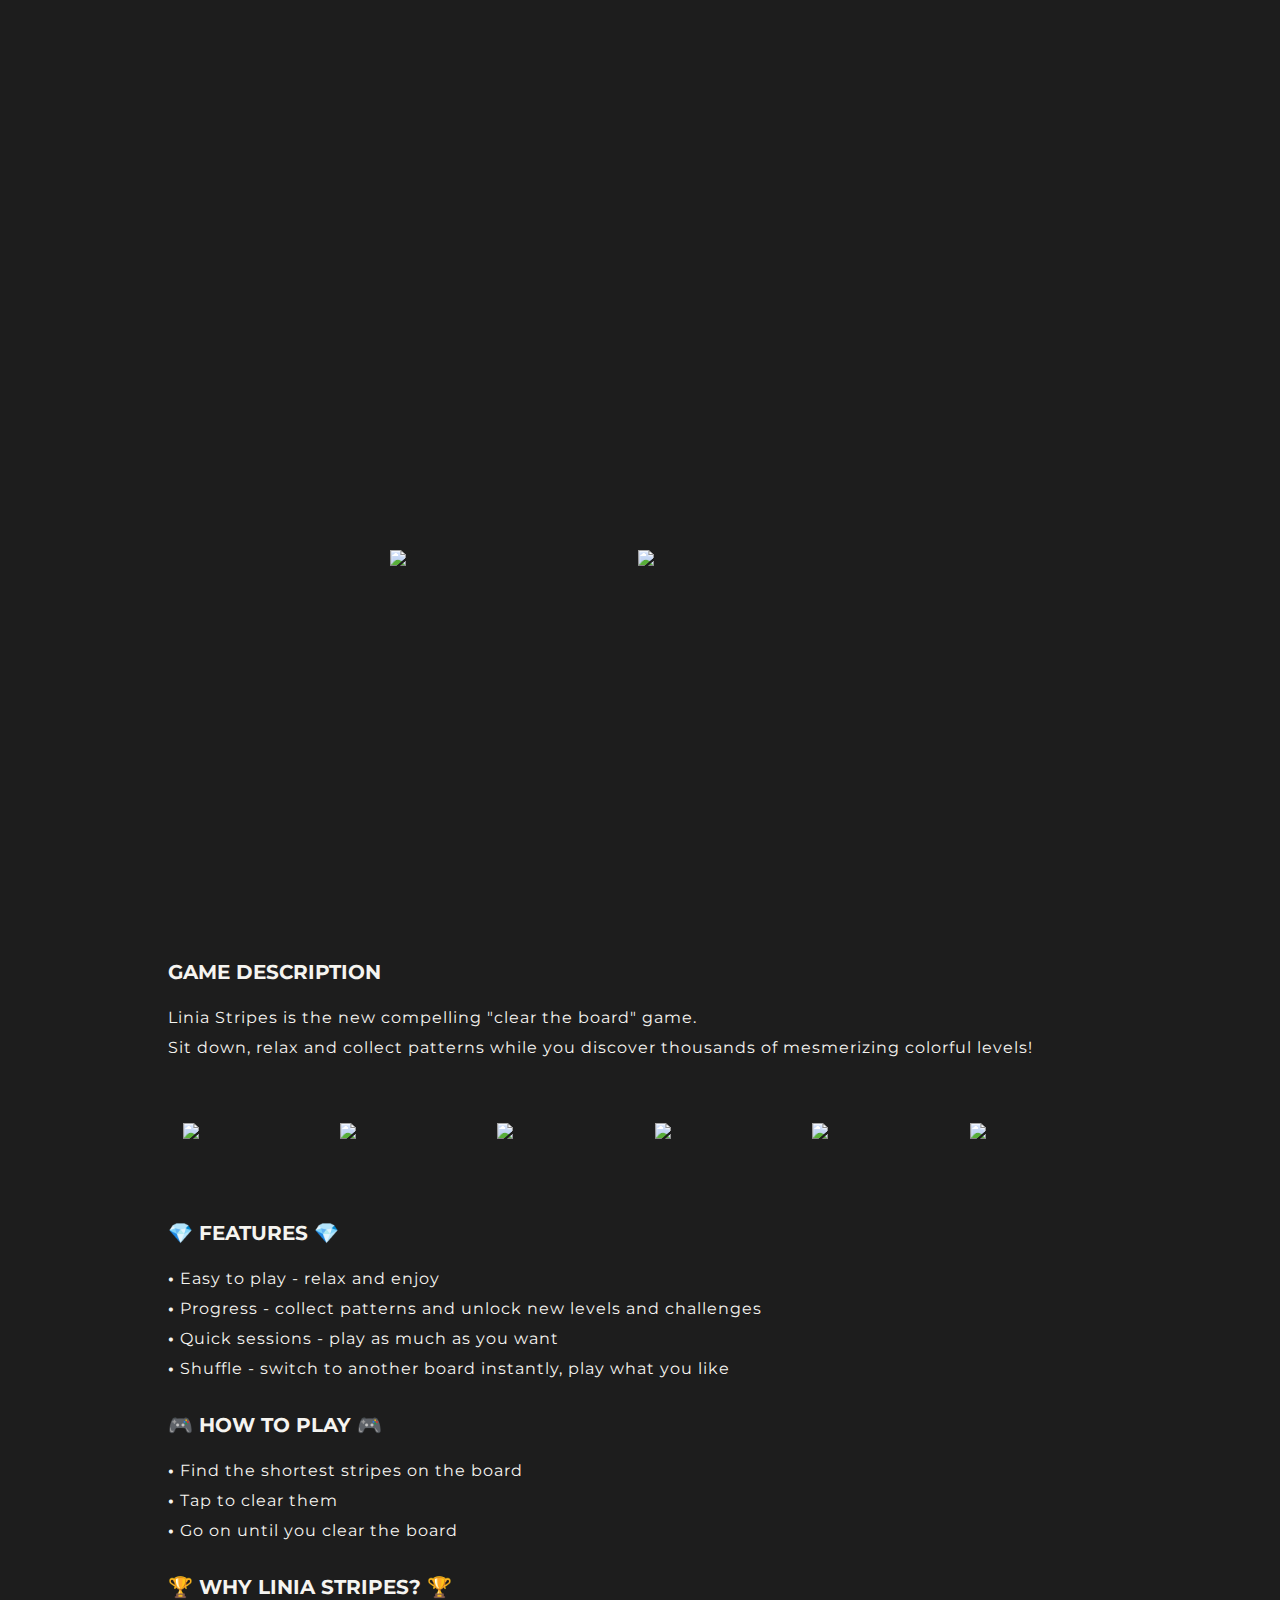
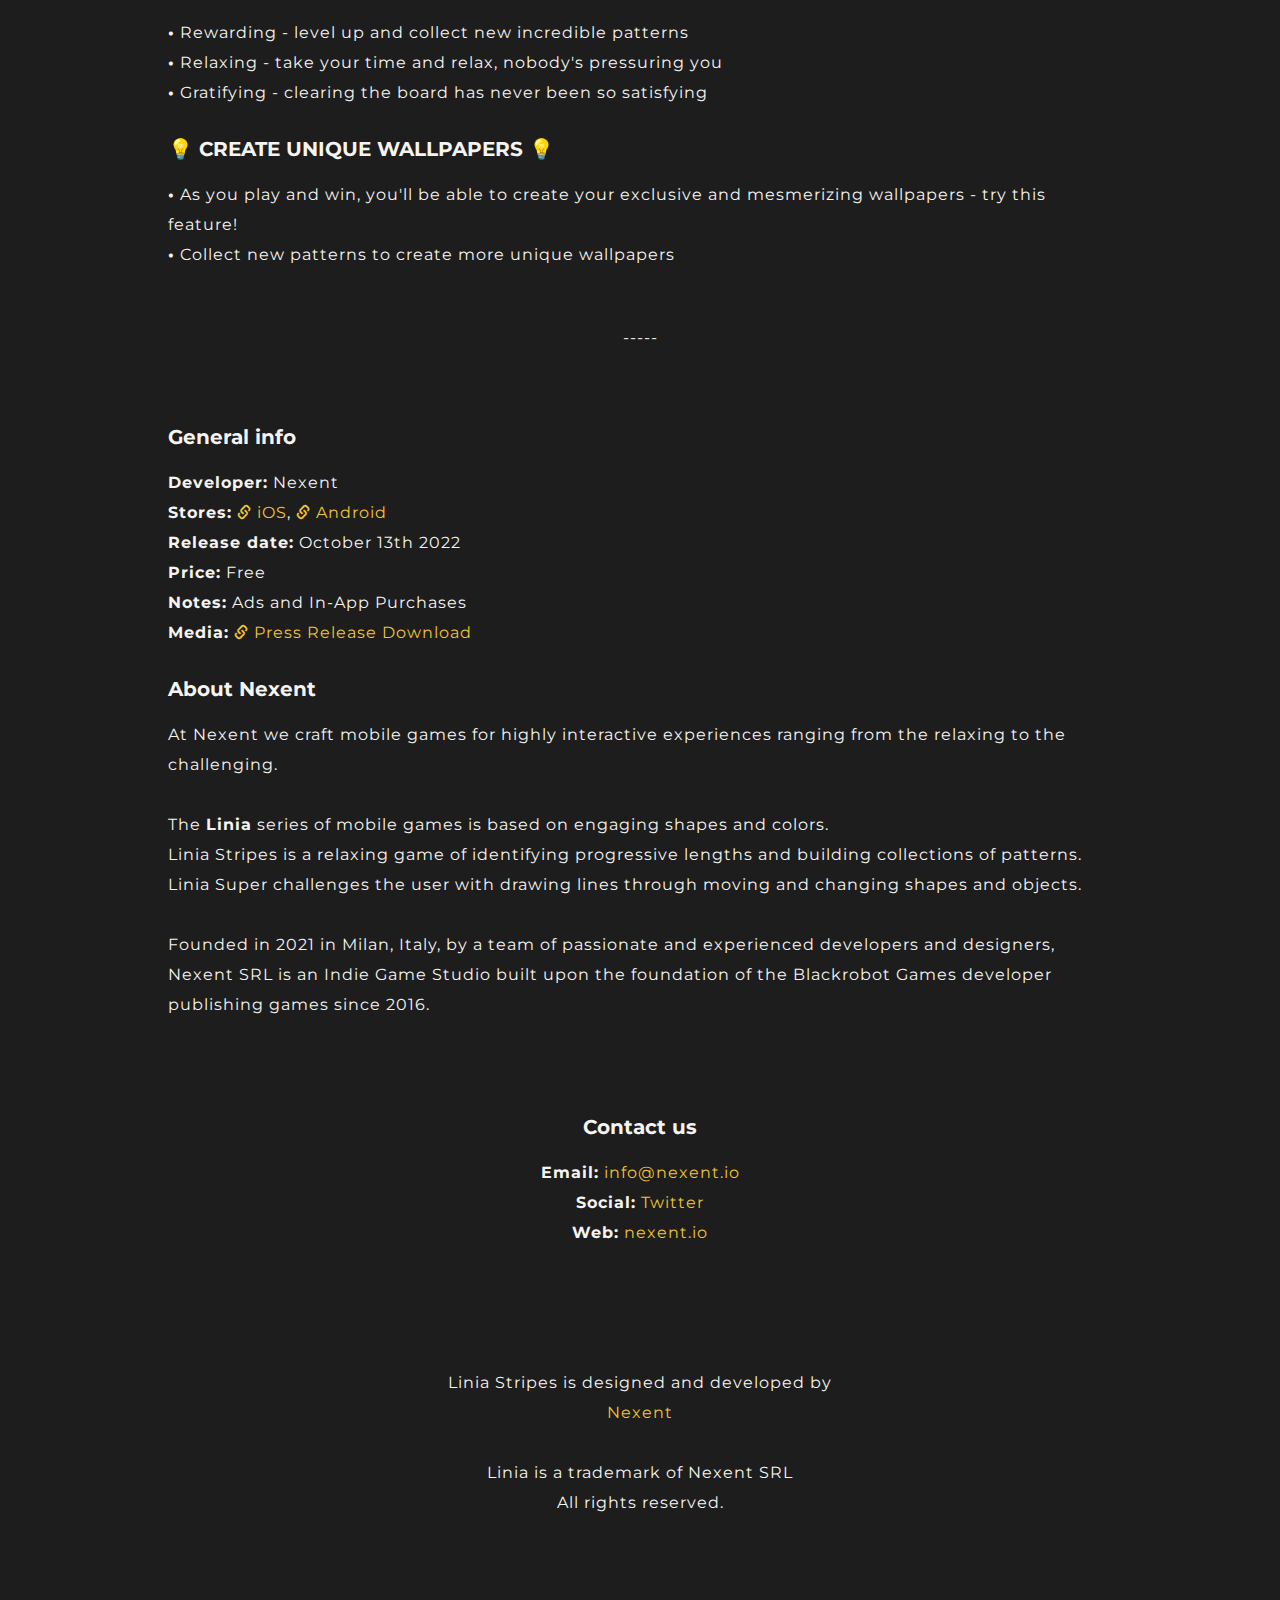
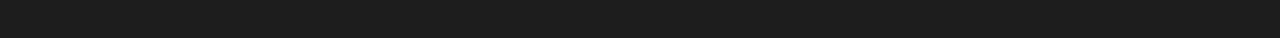
==== liniastripes/index.html @ 4c8d444a "fix: enable games sites as html pages." ====
<!DOCTYPE html>
<html lang="en">

<head>

  <!-- Google tag (gtag.js) -->
  <script async src="https://www.googletagmanager.com/gtag/js?id=G-9ZR0FLS32Y"></script>
  <script>
    window.dataLayer = window.dataLayer || [];
    function gtag() { dataLayer.push(arguments); }
    gtag('js', new Date());

    gtag('config', 'G-9ZR0FLS32Y');
  </script>

  <meta charset="utf-8">
  <meta http-equiv="X-UA-Compatible" content="IE=edge">
  <meta name="viewport" content="width=device-width, initial-scale=1, maximum-scale=1, user-scalable=no">
  <title>Linia Stripes</title>
  <link href="css/bootstrap.min.css" rel="stylesheet">
  <link href="css/style.css" rel="stylesheet">
  <link rel="preconnect" href="https://fonts.googleapis.com">
  <link rel="preconnect" href="https://fonts.gstatic.com" crossorigin>
  <link href="https://fonts.googleapis.com/css2?family=Montserrat:wght@400;700&display=swap" rel="stylesheet">
  <link rel="apple-touch-icon" sizes="180x180" href="favicon/apple-touch-icon.png">
  <link rel="icon" type="image/png" sizes="32x32" href="favicon/favicon-32x32.png">
  <link rel="icon" type="image/png" sizes="16x16" href="favicon/favicon-16x16.png">
  <link rel="manifest" href="favicon/site.webmanifest">
  <link rel="mask-icon" href="favicon/safari-pinned-tab.svg" color="#282828">
  <meta name="msapplication-TileColor" content="#da532c">
  <meta name="theme-color" content="#ffffff">
  <style type="text/css">
    .k strong {
      font-weight: normal !important;
    }
  </style>
  <!-- HTML5 Shim and Respond.js IE8 support of HTML5 elements and media queries -->
  <!-- WARNING: Respond.js doesn't work if you view the page via file:// -->
  <!--[if lt IE 9]>
      <script src="https://oss.maxcdn.com/html5shiv/3.7.2/html5shiv.min.js"></script>
      <script src="https://oss.maxcdn.com/respond/1.4.2/respond.min.js"></script>
    <![endif]-->
</head>

<body>
  <div class="container-fluid parallax">
    <div class="row intro">
      <div class="container">
        <div class="ir" id="icon"></div>
        <h1 id="h1" top="0" class="ir">
          Linia Stripes
        </h1>

        <div style="margin:0 auto;" class="stores">

          <div style="width:500px; margin:0 auto;">
            <a class="ir appstore" target="_blank" href="https://apps.apple.com/app/id1637430004" id="ios-button">
              <img class="img-responsive" src="https://nexentwebsites.s3.amazonaws.com/liniastripes/ios@2x.png" />
            </a>

            <a class="ir googleplay" target="_blank"
              href="https://play.google.com/store/apps/details?id=com.blackrobotgamesdev.stripes" id="android-button">
              <img class="img-responsive" src="https://nexentwebsites.s3.amazonaws.com/liniastripes/android@2x.png" />
            </a>
          </div>

          <div class="clearfix"></div>

          <div style="margin-top:30px;">
            <iframe
              src="https://store.steampowered.com/widget/2370330/?t=Linia%20Stripes%20can%20be%20played%20on%20PC!%0AGet%20Linia%20Stripes%20on%20Steam.%20%20"
              frameborder="0" width="646" height="190"></iframe>
          </div>

        </div>

        <div class="clearfix"></div>
        <div style="margin-top: 50px;"></div>
        <div class="row">
          <div class="detail col-md-10 col-md-offset-1 k" style="text-align: left;">

            <h2 style="text-align: left;margin-top:60px">GAME DESCRIPTION</h2>
            <p style="text-align: left;">
              Linia Stripes is the new compelling "clear the board" game.<br>
              Sit down, relax and collect patterns while you discover thousands of mesmerizing colorful levels!
            </p>

            <div class="row screenshots">
              <div class="detail col-md-12">
                <div class="col-md-2 item" style="margin-top:10px">
                  <img style="margin:0 auto" class="img-responsive"
                    src="https://nexentwebsites.s3.amazonaws.com/liniastripes/store/1.jpg" />
                </div>
                <div class="col-md-2 item" style="margin-top:10px">
                  <img style="margin:0 auto" class="img-responsive"
                    src="https://nexentwebsites.s3.amazonaws.com/liniastripes/store/2.jpg" />
                </div>
                <div class="col-md-2 item" style="margin-top:10px">
                  <img style="margin:0 auto" class="img-responsive"
                    src="https://nexentwebsites.s3.amazonaws.com/liniastripes/store/3.jpg" />
                </div>
                <div class="col-md-2 item" style="margin-top:10px">
                  <img style="margin:0 auto" class="img-responsive"
                    src="https://nexentwebsites.s3.amazonaws.com/liniastripes/store/4.jpg" />
                </div>
                <div class="col-md-2 item" style="margin-top:10px">
                  <img style="margin:0 auto" class="img-responsive"
                    src="https://nexentwebsites.s3.amazonaws.com/liniastripes/store/5.jpg" />
                </div>
                <div class="col-md-2 item" style="margin-top:10px">
                  <img style="margin:0 auto" class="img-responsive"
                    src="https://nexentwebsites.s3.amazonaws.com/liniastripes/store/6.jpg" />
                </div>
              </div>
            </div>
            <div class="clearfix"></div>
            <br>



            <h2 style="text-align: left;margin-top:30px">💎 FEATURES 💎</h2>
            <p style="text-align: left;">
              <b>•</b> Easy to play - relax and enjoy<br>
              <b>•</b> Progress - collect patterns and unlock new levels and challenges<br>
              <b>•</b> Quick sessions - play as much as you want<br>
              <b>•</b> Shuffle - switch to another board instantly, play what you like<br>
            </p>
            <h2 style="text-align: left;margin-top:30px">🎮 HOW TO PLAY 🎮</h2>
            <p style="text-align: left;">
              <b>•</b> Find the shortest stripes on the board<br>
              <b>•</b> Tap to clear them<br>
              <b>•</b> Go on until you clear the board<br>
            </p>
            <h2 style="text-align: left;margin-top:30px">🏆 WHY LINIA STRIPES? 🏆</h2>
            <p style="text-align: left;">
              <b>•</b> Rewarding - level up and collect new incredible patterns<br>
              <b>•</b> Relaxing - take your time and relax, nobody's pressuring you<br>
              <b>•</b> Gratifying - clearing the board has never been so satisfying<br>
            </p>
            <h2 style="text-align: left;margin-top:30px">💡 CREATE UNIQUE WALLPAPERS 💡</h2>
            <p style="text-align: left;">
              <b>•</b> As you play and win, you'll be able to create your exclusive and mesmerizing wallpapers - try
              this feature!<br>
              <b>•</b> Collect new patterns to create more unique wallpapers<br>
            </p>

            <br>
            <p>-----</p>
            <br>

            <h2 style="text-align: left;">General info</h2>
            <p style="text-align: left;">
              <b>Developer:</b> Nexent<br>
              <b>Stores:</b> <a target="_blank" href="https://apps.apple.com/app/id1637430004"><span
                  class="glyphicon glyphicon-link"></span> iOS</a>, <a target="_blank"
                href="https://play.google.com/store/apps/details?id=com.blackrobotgamesdev.stripes"><span
                  class="glyphicon glyphicon-link"></span> Android</a> <br>
              <b>Release date:</b> October 13th 2022<br>
              <b>Price:</b> Free<br>
              <b>Notes:</b> Ads and In-App Purchases<br>
              <b>Media:</b> <a
                href="https://drive.google.com/drive/folders/1pVJ3Mn71J7BM1eRfvyvLm7W9f7Swcw3S?usp=sharing"><span
                  class="glyphicon glyphicon-link"></span> Press Release Download</a>
              <br>
            </p>

            <h2 style="text-align: left;">About Nexent</h2>
            <p style="text-align: left;">
              At Nexent we craft mobile games for highly interactive experiences ranging from the relaxing to the
              challenging.<br>
              <br>
              The <b>Linia</b> series of mobile games is based on engaging shapes and colors.<br>
              Linia Stripes is a relaxing game of identifying progressive lengths and building collections of
              patterns.<br>
              Linia Super challenges the user with drawing lines through moving and changing shapes and objects.<br>
              <br>
              Founded in 2021 in Milan, Italy, by a team of passionate and experienced developers and designers, Nexent
              SRL is an Indie Game Studio built upon the foundation of the Blackrobot Games developer publishing games
              since 2016.<br>
            </p>
          </div>
        </div>

        <div class="clearfix"></div>

        <br>
        <div class="row">
          <br>
          <h2>Contact us</h2>
          <p>
            <strong>Email:</strong> <a href="mailto:info@nexent.io">info@nexent.io</a><br>
            <strong>Social:</strong> <a target="_blank" href="http://www.twitter.com/nexent_io">Twitter</a><br>
            <strong>Web:</strong> <a target="_blank" href="https://nexent.io">nexent.io</a><br>
          </p>

        </div>
        <div class="clearfix"></div>
        <div class="iHateSpacers"></div>

        <p class="credits"><br><br><br>Linia Stripes is designed and developed by<br><a target="_blank"
            href="https://nexent.io">Nexent</a><br><br>
          Linia is a trademark of Nexent SRL<br>All rights reserved.
        </p>
      </div>
    </div>
  </div>
</body>

</html>
---- liniastripes/css/style.css ----
/* HELPER ******************************************************* */
/*@media(max-width:767px){}s
@media(min-width:768px){}
@media(min-width:992px){}
@media(min-width:1200px){}
*/
.white {
  color: #f4f5f0;
}

.black {
  color: #1a1a1a;
}

.ir {
  background-color: transparent;
  border: 0;
  overflow: hidden;
  text-indent: -9999px;
}

a span {
  color: #EEC532;
  font-size: 14px;
}

/* TYPOGRAPHY ******************************************************* */
/* GENERIC ******************************************************* */
body {
  background-color: #f5f4f0;
  font-size: 16px !important;
}

.lightBG * {
  color: #f5f4f0;
}

* {
  font-family: "Montserrat", "Verdana", sans-serif;
  color: #f5f4f0;
}

h2 {
  font-family: "Montserrat", "Verdana", sans-serif;
  font-weight: bold;
  display: block;
  margin: 20px auto;
  color: #1a1a1a;
  font-size: 20px;
  text-align: center;
}

h2 span {
  color: #696969;
  font-size: 32px;
  vertical-align: middle;
  font-weight: 300;
}

h3 {
  color: #1a1a1a;
  font-size: 17px;
  text-transform: uppercase;
}

h3 span {
  font-size: 68px;
  font-weight: light;
  opacity: 0.3;
}

p {
  letter-spacing: 1px;
  line-height: 30px;
  color: #696969;
}

/* INTRO AND MENU ******************************************************* */
div.topline {
  background-color: #CD57F2;
  background-image: -webkit-gradient(linear, right top, left top, from(#CD57F2), to(#F0696C));
  background-image: linear-gradient(270deg, #CD57F2 0%, #F0696C 100%);
  filter: progid:DXImageTransform.Microsoft.gradient(startColorstr='$from', endColorstr='$to', GradientType=1);
  height: 1px;
}

nav {
  margin-top: 20px;
}

nav ul {
  margin: 0;
  padding: 0;
  list-style: none;
  text-align: center;
}

nav ul li {
  display: inline;
}

nav ul li a {
  color: #696969;
  font-size: 12px;
}

nav ul li:nth-child(2n) {
  margin-left: 60px;
  margin-right: 60px;
}

.intro {
  padding-bottom: 90px;
  background-color: #1d1d1d;
  text-align: center;
  position: relative;
  /*  
    .appstore {
      width:147px;
      height:42px;
      display:block;
      float:left;
    }

    .googleplay {
      width:147px;
      height:42px;
      display:block;
      float:right;
    }*/
}

.intro h2,
.intro p {
  color: #f5f4f0;
}

.intro .appstore {
  width: 225px;
  height: 75px;
  display: block;
  float: left;
}

.intro .appstore:hover {
  opacity: 0.8;
}

.intro .googleplay {
  width: 252px;
  height: 75px;
  display: block;
  float: right;
}

.intro .googleplay:hover {
  opacity: 0.8;
}

.intro .steam {
  width: 252px;
  height: 75px;
  display: block;
  float: right;
}

.intro .steam:hover {
  opacity: 0.8;
}

.intro p {
  text-align: center;
  margin-bottom: 30px;
}

.intro .tasklist {
  margin-top: 20px;
  padding-top: 50px;
}

.intro .downloadbottom {
  height: 100px;
}

.intro h1 {
  margin: 0px auto 0 auto;
  padding-bottom: 200px;
  width: 300px;

  background-image: -webkit-image-set(url(https://nexentwebsites.s3.amazonaws.com/liniastripes/liniastripes@1x.png) 1x, url(https://nexentwebsites.s3.amazonaws.com/liniastripes/liniastripes@2x.png) 2x, url(https://nexentwebsites.s3.amazonaws.com/liniastripes/liniastripes@2x.png) 3x);
  background-image: image-set(url(https://nexentwebsites.s3.amazonaws.com/liniastripes/liniastripes@1x.png) 1x, url(https://nexentwebsites.s3.amazonaws.com/liniastripes/liniastripes@2x.png) 2x, url(https://nexentwebsites.s3.amazonaws.com/liniastripes/liniastripes@2x.png) 3x);
  background-repeat: no-repeat;
  background-position: center center;
  background-size: contain;
}

.intro #icon {
  margin: 80px auto 20px auto;
  width: 160px;
  height: 160px;
  background-image: -webkit-image-set(url(https://nexentwebsites.s3.amazonaws.com/liniastripes/liniastripes_icon_rounded@1x.png) 1x, url(https://nexentwebsites.s3.amazonaws.com/liniastripes/liniastripes_icon_rounded@2x.png) 2x, url(https://nexentwebsites.s3.amazonaws.com/liniastripes/liniastripes_icon_rounded@2x.png) 3x);
  background-image: image-set(url(https://nexentwebsites.s3.amazonaws.com/liniastripes/liniastripes_icon_rounded@1x.png) 1x, url(https://nexentwebsites.s3.amazonaws.com/liniastripes/liniastripes_icon_rounded@2x.png) 2x, url(https://nexentwebsites.s3.amazonaws.com/liniastripes/liniastripes_icon_rounded@2x.png) 3x);
  background-size: contain;
  background-repeat: no-repeat;
  background-position: center center;
}

.intro p.quote {
  text-align: center;
  font-size: 23px;
  line-height: 45px;
  font-weight: 300;
  letter-spacing: 1px;
}

.stores {
  padding-top: 50px;
}

/* SECTION 1 ******************************************************* */
.section1 {
  background-color: #1a1a1a;
  overflow: visible !important;
  position: relative;
  min-height: 500px;
}

.section1 .screen_intro {
  position: absolute;
  z-index: 4;
  left: 0;
  right: 0;
  top: -380px;
  margin: 0 auto;
  max-width: 300px;
}

.section1 .screen_intro img {
  width: 100%;
}

.section1 p.quote {
  margin-top: 60px;
}

.section1 .detail {
  text-align: left;
  margin-top: 0;
}

@media (max-width: 767px) {
  .section1 .detail {
    margin-top: 30px;
  }
}

.section1 .detail div {
  padding-top: 50px;
  margin-top: 20px;
}

@media (max-width: 767px) {
  .section1 .detail div {
    margin-top: 10px;
    padding-top: 20px;
  }
}

.section1 .detail div p {
  font-size: 15px;
  font-weight: 300;
}

/* SECTION 2  ******************************************************* */
.section2 {
  background-color: #f5f4f0;
}

.section2 .detail {
  margin-top: 70px;
}

@media (max-width: 767px) {
  .section2 .detail {
    margin-top: 0px;
  }
}

.section2 .left,
.section2 .right {
  color: #696969;
}

.section2 .left p,
.section2 .right p {
  color: #696969;
}

.section2 .left h3,
.section2 .right h3 {
  margin-top: 60px;
}

.section2 .left h3:nth-child(3),
.section2 .right h3:nth-child(3) {
  margin-top: 100px;
}

@media (max-width: 767px) {

  .section2 .left h3:nth-child(3),
  .section2 .right h3:nth-child(3) {
    margin-top: 20px;
  }
}

@media (max-width: 767px) {

  .section2 .left h3:nth-child(1),
  .section2 .right h3:nth-child(1) {
    margin-top: 0px;
  }
}

.section2 .left {
  text-align: right;
}

@media (max-width: 767px) {
  .section2 .left {
    text-align: center;
  }

  .section2 .left h3 {
    text-align: center;
    padding: 30px 0 0 0;
  }
}

.section2 .right {
  text-align: left;
}

@media (max-width: 767px) {
  .section2 .right {
    text-align: center;
  }

  .section2 .right h3 {
    text-align: center;
    padding: 30px 0 0 0;
  }
}

@media (max-width: 767px) {
  .section2 .duedate {
    background-position: center top;
  }
}

@media (max-width: 767px) {
  .section2 .countdown {
    background-position: center top;
  }
}

@media (max-width: 767px) {
  .section2 .priority {
    background-position: center top;
  }
}

@media (max-width: 767px) {
  .section2 .alarm {
    background-position: center top;
  }
}

.section2 .center {
  text-align: center;
}

.section2 {
  position: relative;
}

/* SECTION 3 ****************************************************** */
.section3 {
  background-color: #247ba0;
}

.section3 .detail {
  text-align: left;
  margin-top: 70px;
}

@media (max-width: 767px) {
  .section3 .detail {
    margin-top: 100px;
  }
}

.section3 .detail div {
  text-align: center;
  margin-top: 20px;
}

@media (max-width: 767px) {
  .section3 .detail div {
    margin-top: 50px;
  }
}

.section3 .detail div p {
  font-size: 15px;
  font-weight: 300;
}

/* SECTION 4 ******************************************************** */
.section4 p.quote {
  color: #696969;
  font-size: 20px;
}

.section4 img {
  margin: 70px auto 0 auto;
}

/* SECTION 5 ******************************************************** */
.section5 {
  background-color: #1a1a1a;
  text-align: center;
}

.section5 h2 {
  color: #fff;
}

.section5 p.quote {
  font-size: 16px;
}

.section5 p.mini {
  line-height: 18px;
  font-size: 14px;
  font-weight: 300;
  text-align: center;
}

.section5 ul {
  margin: 50px auto;
  padding: 0;
  list-style: none;
  text-align: center;
}

.section5 ul li {
  position: relative;
  display: inline;
  text-align: center;
  height: 50px;
}

.section5 ul li a.twitter {
  position: absolute;
  right: 10px;
  display: block;
  width: 51px;
  height: 42px;
  opacity: 0.8;
}

.section5 ul li a.twitter:hover {
  opacity: 1.0;
}

.section5 ul li a.email {
  position: absolute;
  left: 10px;
  display: block;
  width: 73px;
  height: 42px;
  opacity: 0.8;
}

.section5 ul li a.email:hover {
  opacity: 1.0;
}

.section5 a.press {
  width: 150px;
  height: auto;
  color: #fff;
  background-color: rgba(255, 255, 255, 0.2);
  border-radius: 50px;
  text-align: center;
  font-size: 13px;
  text-transform: uppercase;
  padding: 10px;
}

.section5 a.press:hover {
  text-decoration: none;
  background-color: rgba(255, 255, 255, 0.7);
  color: #905488;
}

.section5 a.press:hover span {
  color: #905488;
}

.section5 a.press span {
  font-size: 20px;
  vertical-align: top;
}

.section5 .iHateSpacers {
  height: 100px;
}

.section5 p.credits {
  margin-top: 100px;
  font-weight: 300;
  font-size: 12px;
}

.section5 p.credits a {
  color: #fff;
}

.divider {
  position: absolute;
  left: 50%;
  margin-left: -27px;
  right: 0;
  bottom: -7px;
  z-index: 0;
}

/* PRESS *************/
a {
  color: #EEC532 !important;
}

.screenshots {
  margin-top: 50px !important;
  margin-bottom: 30px !important;
}

/* CONTACTS **********/
.sectioncontacts {
  padding-top: 10px !important;
}

.sectioncontacts p {
  margin-top: 20px !important;
}

.contacts p {
  margin-bottom: 20px !important;
  font-size: 18px;
}

.contacts p.mini {
  font-size: 13px;
}

.contacts ul {
  margin: 50px auto;
  padding: 0;
  list-style: none;
  text-align: center;
}

.contacts ul li {
  position: relative;
  display: inline;
  text-align: center;
  height: 50px;
}

.contacts ul li a.twitter {
  position: absolute;
  right: 10px;
  display: block;
  width: 51px;
  height: 42px;
  opacity: 0.8;
}

.contacts ul li a.twitter:hover {
  opacity: 1.0;
}

.contacts ul li a.email {
  position: absolute;
  left: 10px;
  display: block;
  width: 73px;
  height: 42px;
  opacity: 0.8;
}

.contacts ul li a.email:hover {
  opacity: 1.0;
}

/* PARALLAX INFO ******************************************************* */
.parallax [class*="section"] {
  position: relative;
  background-attachment: fixed;
  background-position: top center;
  background-size: cover;
  padding: 70px 0 100px 0;
}

.parallax [class*="section"] {
  -webkit-box-shadow: 0 0 1px rgba(255, 255, 255, 0.3);
  box-shadow: 0 0 1px rgba(255, 255, 255, 0.3);
  z-index: 0;
  position: relative;
}

.parallax .section5 {
  padding-bottom: 5px;
  margin-bottom: 5px !important;
  -webkit-box-shadow: 0 0 1px rgba(255, 255, 255, 0.3);
  box-shadow: 0 0 1px rgba(255, 255, 255, 0.3);
}

/*# sourceMappingURL=style.css.map */
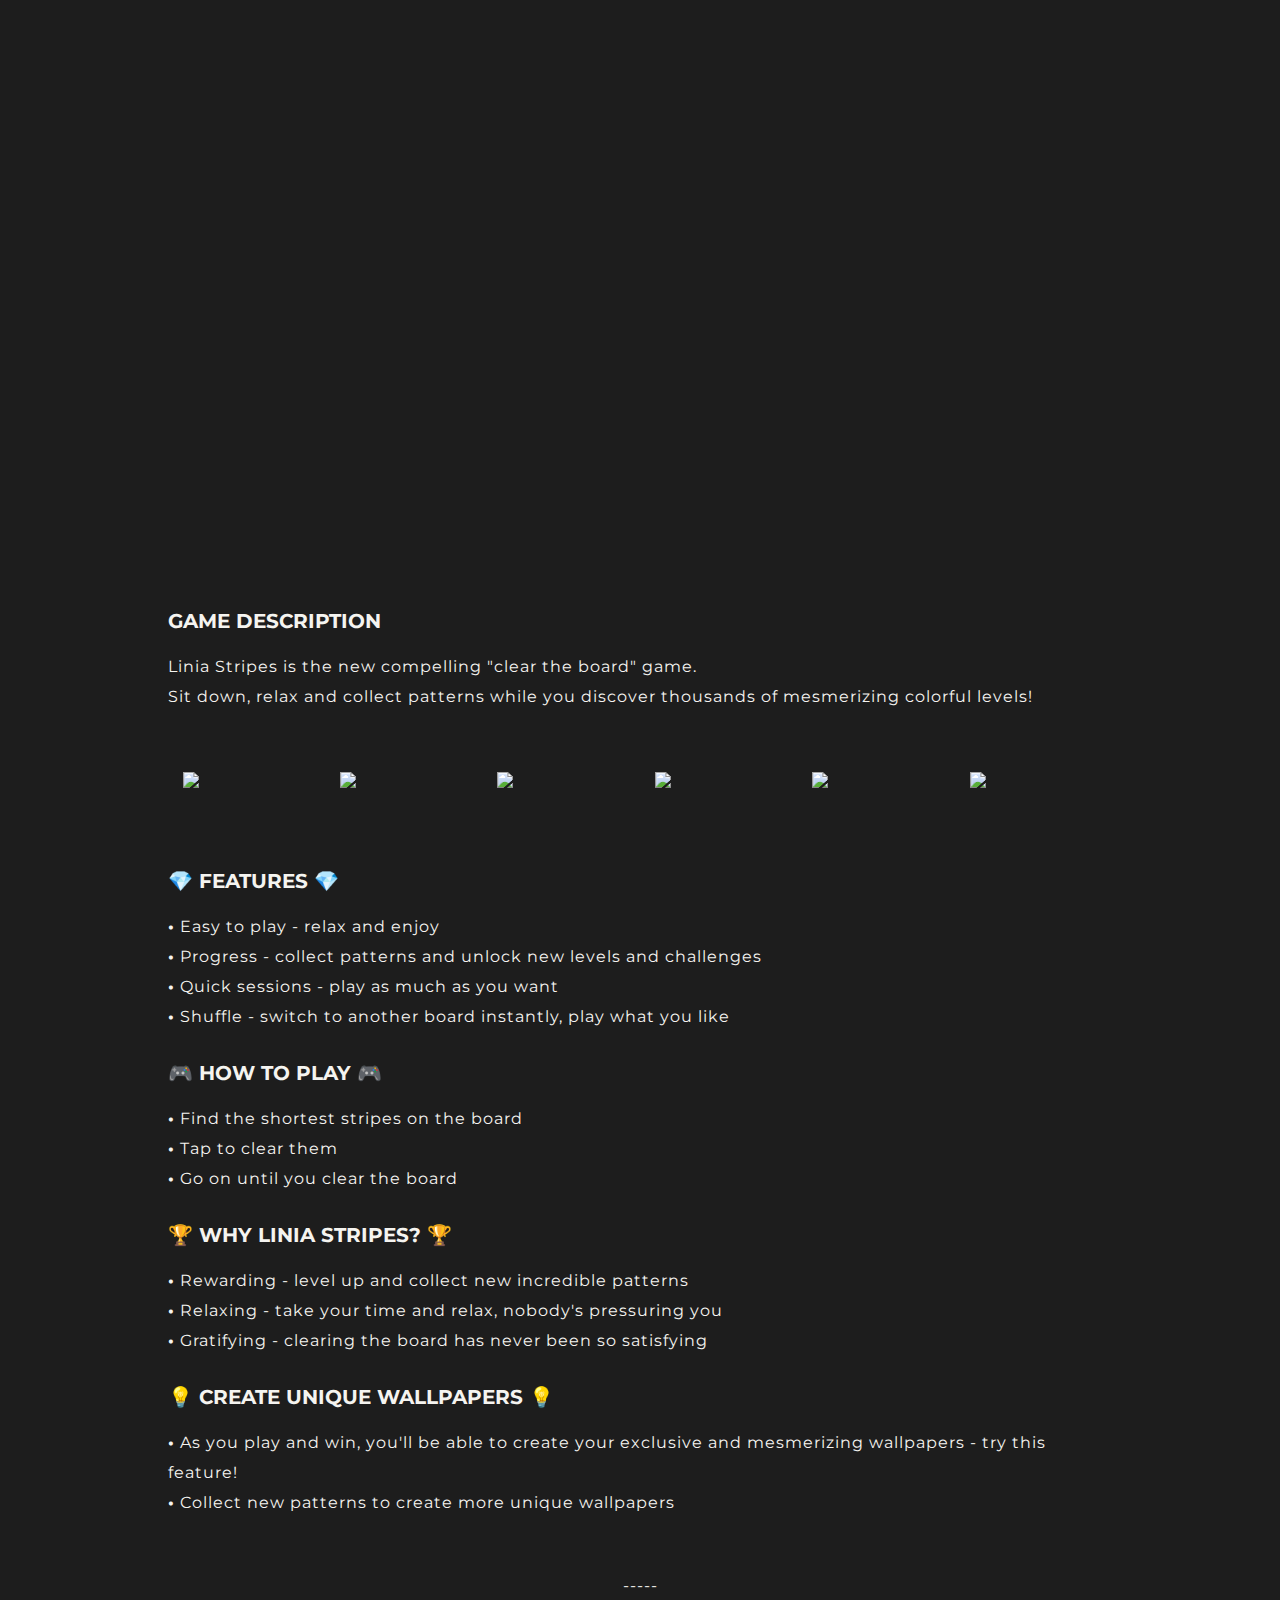
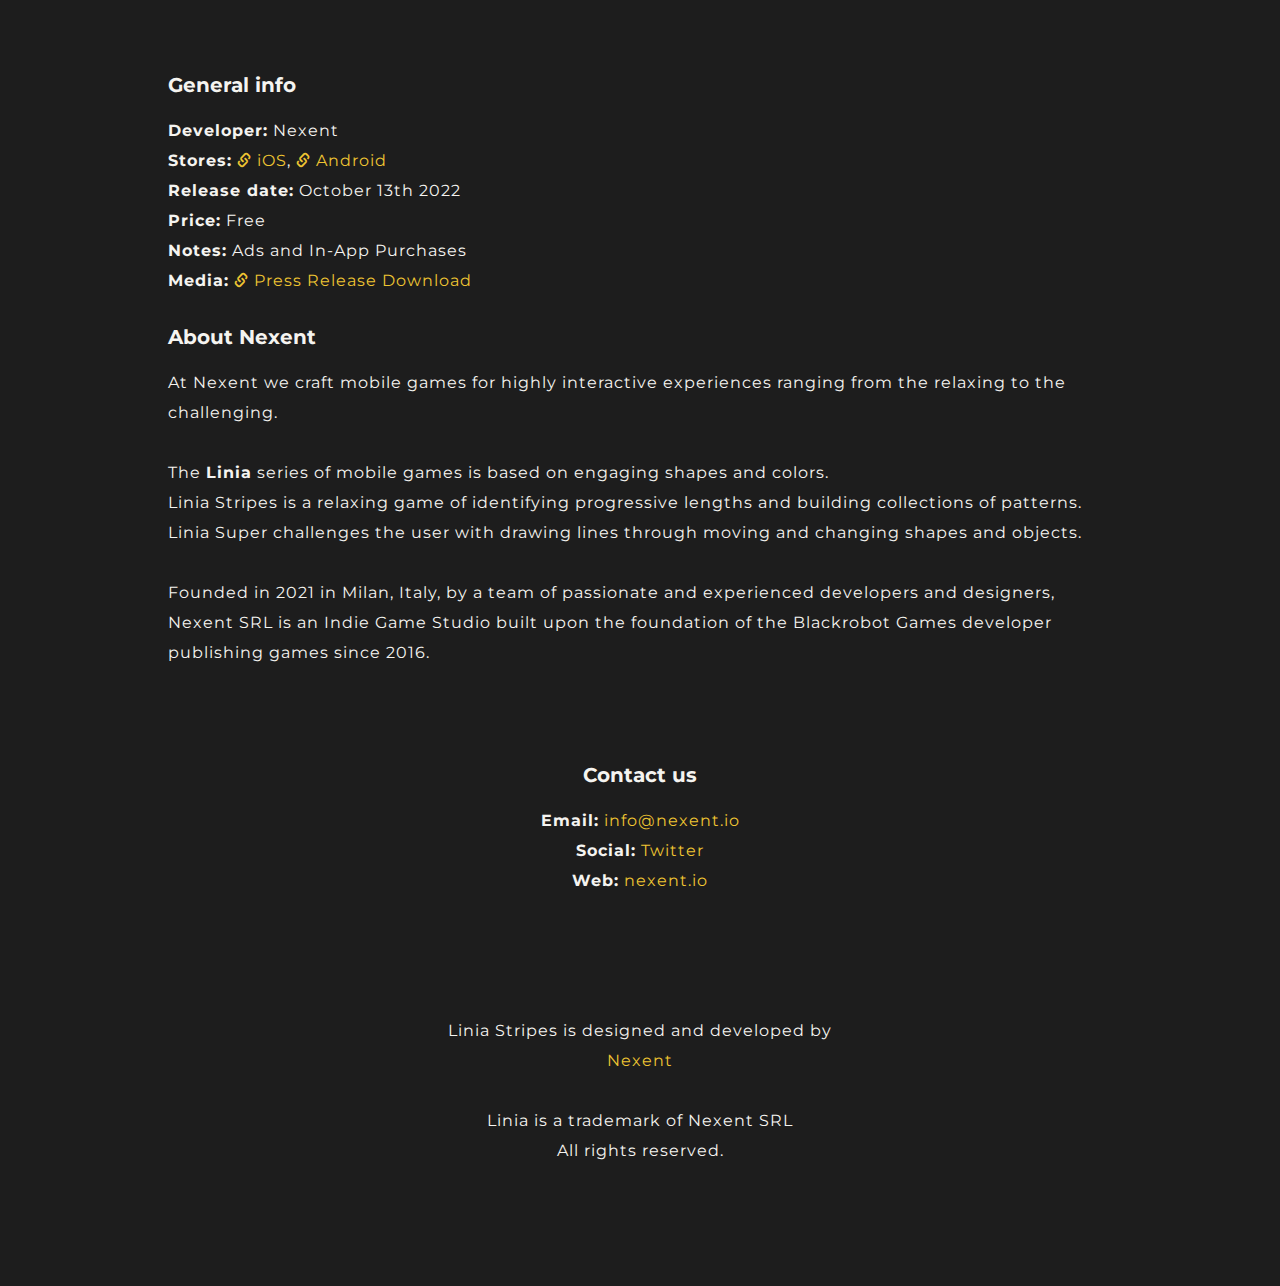
==== commit abe43516: "chore: remove store buttons from sub-sites." ====
--- a/liniastripes/index.html
+++ b/liniastripes/index.html
@@ -17,16 +17,16 @@
   <meta http-equiv="X-UA-Compatible" content="IE=edge">
   <meta name="viewport" content="width=device-width, initial-scale=1, maximum-scale=1, user-scalable=no">
   <title>Linia Stripes</title>
-  <link href="css/bootstrap.min.css" rel="stylesheet">
-  <link href="css/style.css" rel="stylesheet">
+  <link href="../liniastripes/css/bootstrap.min.css" rel="stylesheet">
+  <link href="../liniastripes/css/style.css" rel="stylesheet">
   <link rel="preconnect" href="https://fonts.googleapis.com">
   <link rel="preconnect" href="https://fonts.gstatic.com" crossorigin>
   <link href="https://fonts.googleapis.com/css2?family=Montserrat:wght@400;700&display=swap" rel="stylesheet">
-  <link rel="apple-touch-icon" sizes="180x180" href="favicon/apple-touch-icon.png">
-  <link rel="icon" type="image/png" sizes="32x32" href="favicon/favicon-32x32.png">
-  <link rel="icon" type="image/png" sizes="16x16" href="favicon/favicon-16x16.png">
-  <link rel="manifest" href="favicon/site.webmanifest">
-  <link rel="mask-icon" href="favicon/safari-pinned-tab.svg" color="#282828">
+  <link rel="apple-touch-icon" sizes="180x180" href="../liniastripes/favicon/apple-touch-icon.png">
+  <link rel="icon" type="image/png" sizes="32x32" href="../liniastripes/favicon/favicon-32x32.png">
+  <link rel="icon" type="image/png" sizes="16x16" href="../liniastripes/favicon/favicon-16x16.png">
+  <link rel="manifest" href="../liniastripes/favicon/site.webmanifest">
+  <link rel="mask-icon" href="../liniastripes/favicon/safari-pinned-tab.svg" color="#282828">
   <meta name="msapplication-TileColor" content="#da532c">
   <meta name="theme-color" content="#ffffff">
   <style type="text/css">
@@ -50,29 +50,6 @@
         <h1 id="h1" top="0" class="ir">
           Linia Stripes
         </h1>
-
-        <div style="margin:0 auto;" class="stores">
-
-          <div style="width:500px; margin:0 auto;">
-            <a class="ir appstore" target="_blank" href="https://apps.apple.com/app/id1637430004" id="ios-button">
-              <img class="img-responsive" src="https://nexentwebsites.s3.amazonaws.com/liniastripes/ios@2x.png" />
-            </a>
-
-            <a class="ir googleplay" target="_blank"
-              href="https://play.google.com/store/apps/details?id=com.blackrobotgamesdev.stripes" id="android-button">
-              <img class="img-responsive" src="https://nexentwebsites.s3.amazonaws.com/liniastripes/android@2x.png" />
-            </a>
-          </div>
-
-          <div class="clearfix"></div>
-
-          <div style="margin-top:30px;">
-            <iframe
-              src="https://store.steampowered.com/widget/2370330/?t=Linia%20Stripes%20can%20be%20played%20on%20PC!%0AGet%20Linia%20Stripes%20on%20Steam.%20%20"
-              frameborder="0" width="646" height="190"></iframe>
-          </div>
-
-        </div>
 
         <div class="clearfix"></div>
         <div style="margin-top: 50px;"></div>
